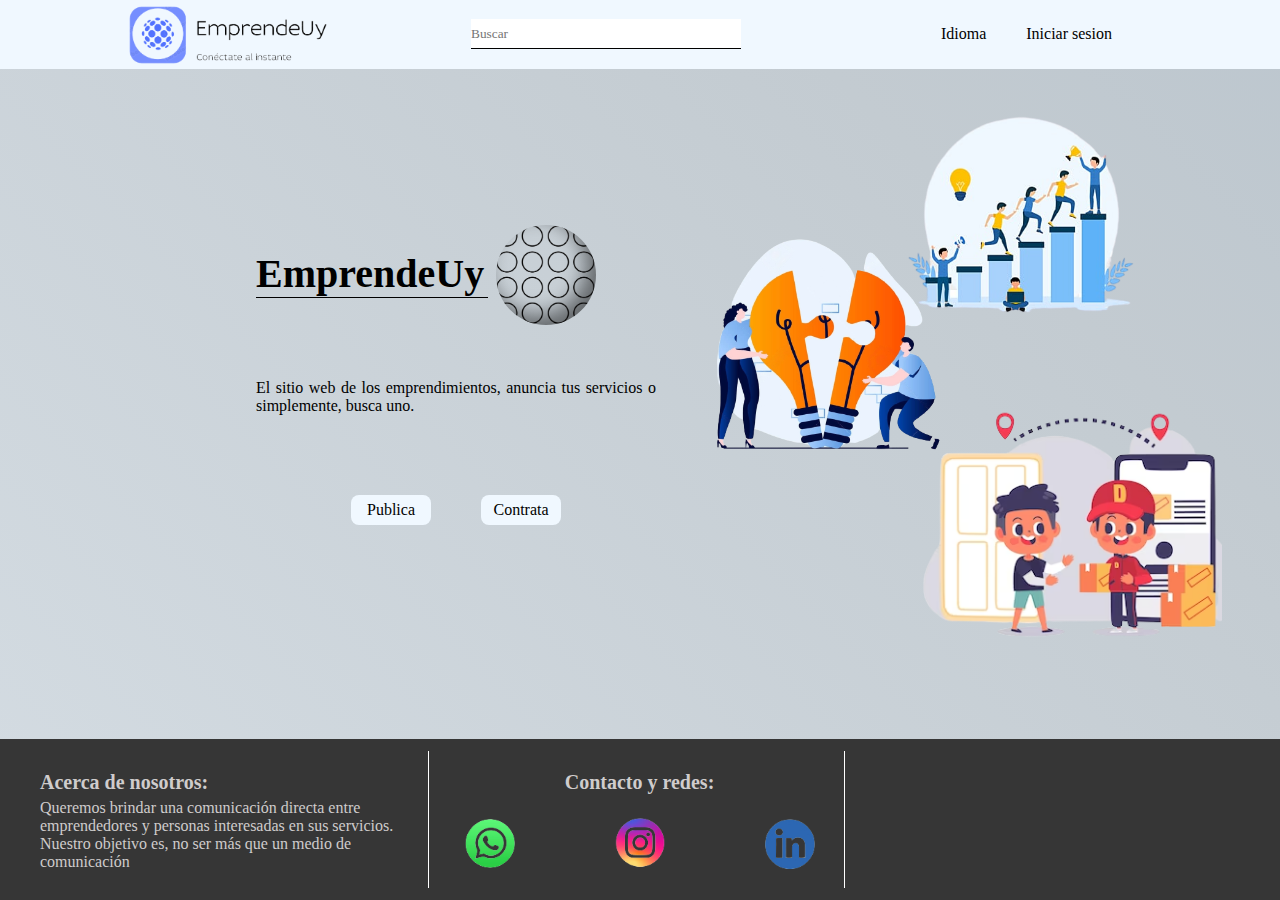
==== index.html @ 464e809a "arreglo de imagenes en index footer" ====
<!DOCTYPE html>
<html lang="es">

<head>
    <meta charset="UTF-8">
    <meta name="viewport" content="width=device-width, initial-scale=1.0">
    <meta name="author" content="Ivan Casavieja">
    <meta name="keywords" content="">
    <meta name="description" content="">
    <link rel="stylesheet" href="styles/stylesmain.css">
    <title>EmprendeUy</title>
</head>

<body>
    <!-------------------------------------------------->
    <header>
        <nav>
            <div class="contenedor___nav---ordenado img___icono">
                <a href="index.html"><img src="imgs/icono_page.png" alt="Logo de pagina"></a>
            </div>
            <div class="contenedor___nav---ordenado___img---icono---mobile">
                <a href="index.html"><img src="imgs/icono___mobile.png" alt="Logo de pagina"></a>
            </div>
            <div class="contenedor___nav---ordenado" id="contenedorBuscar">
                <input id="buscador" name="buscador" type="search" placeholder="Buscar">
            </div>
            <ul class="contenedor___nav---ordenado" id="listaBtn">
                <li>
                    <p id="idioma">Idioma</p>
                </li>
                <li><a href="../pages/inicio_sesion.html">Iniciar sesion</a></li>
            </ul>
            <div id="divIdioma">

            </div>
        </nav>
    </header>
    <!-------------------------------------------------->
    <main>
        <div class="contenedor___centrador---titulo___principal">
            <div class="contenedor___titulo---principal">
                <div class="contenedor___img---icono">
                </div>
                <h1>
                    EmprendeUy
                </h1>
                <p>
                    El sitio web de los emprendimientos, anuncia tus servicios o simplemente, busca uno.
                </p>
                <div class="contenedor___btn---titulo">
                    <a href="pages/publica.html">Publica</a>
                    <a href="pages/market.html">Contrata</a>
                </div>
            </div>

            <div class="imagen___fondo">
            </div>
            <div class="imagen___fondo---2">
            </div>
            <div class="imagen___fondo---3">
            </div>
        </div>


    </main>
    <!-------------------------------------------------->
    <footer>
        <div class="contenedor___informacion---pagina___footer" id="primerEstructuraFooter">
            <h2>Acerca de nosotros:</h2>
            <p>Queremos brindar una comunicación directa entre emprendedores y personas interesadas en sus servicios.
            </p>
            <p id="segundoParrafoFooter">Nuestro objetivo es, no ser más que un medio de comunicación</p>
        </div>
        <div class="contenedor___informacion---pagina___footer" id="segundaEstructuraFooter">
            <div class="contenedor___titulo">
                <h2>Contacto y redes:</h2>
            </div>
            <div class="contenedor___imagenes---redes">
                <a href="https://wa.me/123456789" target="_blank">
                    <img src="imgs/WSP-removebg-preview.png" alt="WhatsApp">
                </a>
                <a href="#"><img src="" alt="">
                    <img src="imgs/IG-removebg-preview.png" alt="Instagram">
                </a>
                <a href="#"><img src="" alt="">
                    <img src="imgs/IK-removebg-preview.png" alt="LinkedIn">
                </a>
            </div>
            <div class="contenedor___links---redes">
                <a href="#">Instagram</a>
                <a href="#">WhatsApp</a>
                <a href="#">LinkedIn</a>
            </div>
        </div>

        <div class="contenedor___informacion---pagina___footer" id="tercerEstructuraFooter">
        </div>

        <!-- vista footer mobile -->

        <div class="contendor___informacion---footer___mobile">
            <div class="contenedor___redes---mobile">
                <div class="contenedor___img---link">
                    <img src="imgs/IG-removebg-preview.png" alt="">
                    <a href="#">Instagram </a>
                </div>
                <div class="contenedor___img---link">
                    <img src="imgs/WSP-removebg-preview.png" alt="">
                    <a href="#">WhatsApp </a>
                </div>
                <div class="contenedor___img---link">
                    <img src="imgs/IK-removebg-preview.png" alt="">
                    <a href="#">LinkedIn </a>
                </div>
            </div>
            <div class="acerca___de---nosotros">
                <a href="#">Acerca de nosotros</a>
            </div>
        </div>
    </footer>
    <!-------------------------------------------------->
    <script src="../js/main.js"></script>
</body>

</html>
---- styles/stylesmain.css ----
* {
  padding: 0;
  margin: 0;
  box-sizing: border-box;
  font-family: Cambria, Cochin, Georgia, Times, 'Times New Roman', serif;
}

body {
  width: 100%;
  height: 100vh;
  color: #fff;
  background: linear-gradient(45deg, aliceblue, rgb(195, 203, 209), rgb(142, 167, 189));
  background-size: 400% 400%;
  position: relative;
  animation: cambiar 15s ease-in-out infinite;
  display: flex;
  flex-direction: column;
  justify-content: space-between;
}

@keyframes cambiar {
  0% {
    background-position: 0 50%;
  }

  50% {
    background-position: 100% 50%;
  }

  100% {
    background-position: 0 50%;
  }
}

header {
  width: 100%;
  height: 70px;
  background-color: aliceblue;
  display: flex;
  justify-content: center;
  align-items: center;
}

header nav {
  width: 80%;
  height: 100%;
  display: flex;
  justify-content: space-between;
  align-items: center;
}

.contenedor___nav---ordenado {
  display: flex;
  width: 33%;
  height: 100%;
  align-items: center;
}

.contenedor___nav---ordenado a {
  width: 40%;
}

.contenedor___nav---ordenado___img---icono---mobile {
  display: none;
  width: 33%;
  height: 100%;
  align-items: center;
  justify-content: center;
}

.contenedor___nav---ordenado img {
  margin-top: 5px;
  width: 40%;
  min-width: 202px;
}

.contenedor___nav---ordenado a img {
  margin-top: 5px;
  width: 40%;
  min-width: 202px;
}

.contenedor___nav---ordenado input {
  height: 30px;
  width: 80%;
  border: none;
  border-bottom: 1px solid black;
  outline: none;
}

#listaBtn {
  justify-content: end;
  padding-right: 40px;
  gap: 40px;
}

#listaBtn li {
  list-style: none;
}

#listaBtn li a,
p {
  text-decoration: none;
  color: black;
  position: relative;
  cursor: pointer;
}

#listaBtn li a::before {
  content: "";
  position: absolute;
  width: 0;
  background-color: black;
  height: 1px;
  bottom: 0;
  text-align: center;
  transition: .5s;
}

#listaBtn li a:hover::before {
  width: 100%;
}

#listaBtn li p::before {
  content: "";
  position: absolute;
  width: 0;
  background-color: black;
  height: 1px;
  bottom: 0;
  text-align: center;
  transition: .5s;
}

#listaBtn li p:hover::before {
  width: 100%;
}

#divIdioma {
  width: 120px;
  height: 150px;
  background-color: red;
  display: none;
  position: absolute;
  left: 80%;
  top: 5%;
}

/*<-------------------------------------------------->*/
main {
  height: calc(100vh - 70px);
}

/*<-------------------------------------------------->*/
/* inicio de sesion */

.contenedor___formulario {
  display: flex;
  justify-content: center;
  width: 100%;
  height: 100%;
  align-items: center;
}

.formulario___inicio---sesion {
  width: 400px;
  height: 500px;
  border: 1px solid black;
  border-radius: 8px;
  display: flex;
  flex-direction: column;
  gap: 30px;
  align-items: center;
  background-color: white;
}

.formulario___inicio---sesion h1 {
  color: black;
  font-family: 'Times New Roman', Times, serif;
  margin-top: 20px;
}

.formulario___inicio---sesion a {
  text-decoration: none;
  transition: .3s;
  color: black;
  margin-top: -20px;
}

.formulario___inicio---sesion a:hover {
  color: blue;
}

.form-group {
  position: relative;
  margin-bottom: 2em;
  width: 300px;
}

.form-group input {
  font-size: 16px;
  padding: 10px;
  border: none;
  border-bottom: 1px solid #ddd;
  width: 100%;
}

.form-group label {
  position: absolute;
  top: 10px;
  left: 0;
  font-size: 16px;
  color: #999;
  pointer-events: none;
  transition: 0.5s ease all;
}

input:focus {
  outline: none;
  border-bottom: 1px solid rgb(0, 132, 255);
}

input:focus+label,
input:valid+label {
  top: -20px;
  font-size: 12px;
  color: rgb(0, 132, 255);
}

#submitIR {
  padding: 8px 18px;
  border: none;
  background-color: rgb(7, 42, 75);
  color: white;
  text-align: center;
  text-decoration: none;
  display: inline-block;
  font-size: 16px;
  margin: 4px 2px;
  cursor: pointer;
  border-radius: 8px;
  transition-duration: 0.4s;
}

#submitIR:hover {
  background-color: rgb(128, 176, 224);
  transform: scale(1.05);
}

#submitIR:active {
  background-color: rgb(0, 132, 255);
}

#submitIR:focus {
  outline: none;
  box-shadow: 0 0 5px black;
}

.contenedor___botones---registro {
  display: flex;
  align-items: center;
  gap: 20px;
  display: flex;
  gap: 20px;
  margin-top: 30px;
}

.contenedor___botones---registro a {
  text-decoration: none;
  transition: .3s;
  color: black;
}

.contenedor___botones---registro a:hover {
  color: blue;
}

/*<-------------------------------------------------->*/
/* registro */

.formulario___registro {
  width: 400px;
  height: 500px;
  border: 1px solid black;
  border-radius: 8px;
  display: flex;
  flex-direction: column;
  align-items: center;
  background-color: white;
}

.formulario___registro h1 {
  color: black;
  font-family: 'Times New Roman', Times, serif;
  margin-top: 20px;
}

.form-group_r {
  position: relative;
  margin-bottom: 2em;
  width: 300px;
}

.form-group_r input {
  font-size: 16px;
  padding: 10px;
  border: none;
  border-bottom: 1px solid #ddd;
  width: 100%;
}

.form-group_r label {
  position: absolute;
  top: 10px;
  left: 0;
  font-size: 16px;
  color: #999;
  pointer-events: none;
  transition: 0.5s ease all;
}

.contenedor___registro---btns___alineado {
  display: flex;
  gap: 10px;
  width: 100%;
  justify-content: center;
  margin-top: 30px;
}

.contraseña {
  margin: 0;
}

.botones___alineacion {
  width: 145px;
}

.contenedor___registro---btns___alineado input {
  width: 100%;
}

.contenedor___select {
  margin-bottom: 20px;
}

select {
  padding: 10px;
  font-size: 16px;
  border: 1px solid #ccc;
  border-radius: 4px;
  width: 200px;
}

select option {
  padding: 10px;
}

select option:checked {
  background-color: #55aaff;
  color: white;
}

/*<-------------------------------------------------->*/
/* Eslogan */
.contenedor___titulo---principal {
  height: 300px;
  width: 400px;
  color: black;
  position: absolute;
  left: 20%;
  top: 25%;
  display: flex;
  flex-direction: column;
  justify-content: space-between;
}

.contenedor___titulo---principal h1 {
  font-family: 'Times New Roman', Times, serif;
  font-size: 40px;
}

.contenedor___img---icono {
  width: 100px;
  height: 100px;
  border-radius: 50%;
  background: url(../imgs/mapacirculo.png);
  background-size: cover;
  box-shadow: inset -10px -10px 20px rgba(0, 0, 0, 0.5);
  position: absolute;
  margin-left: 240px;

  -webkit-animation: esfera-girando 2s infinite linear;
}

@-webkit-keyframes esfera-girando {
  from {
    background-position: left center;
    ;
  }

  to {
    background-position: -51px center;
  }
}

.contenedor___titulo---principal h1 {
  margin-top: 25px;
  width: 58%;
  border-bottom: 1px solid black;
}

.contenedor___titulo---principal p {
  text-align: justify;
  cursor: text;
}

.contenedor___btn---titulo {
  display: flex;
  justify-content: center;
  gap: 50px;
}

.contenedor___btn---titulo a {
  display: flex;
  align-items: center;
  justify-content: center;
  text-decoration: none;
  color: black;
  background-color: aliceblue;
  height: 30px;
  width: 80px;
  border-radius: 8px;
  cursor: pointer;
  transition: .5s;
}

.contenedor___btn---titulo a:hover {
  background-color: rgb(109, 153, 192);
  color: white;
}

/*<-------------------------------------------------->*/
/* imagen de fondo */

.imagen___fondo {
  background: url(../imgs/pngtree-target-achievement-and-best-teamwork-background-flat-concept-png-image_3195757-removebg-preview.png);
  width: 250px;
  height: 250px;
  background-size: cover;
  position: absolute;
  left: 65%;
  top: 10%;
}

.imagen___fondo---2 {
  background: url(../imgs/trabajo_lampara-transformed-removebg-preview.png);
  width: 300px;
  height: 250px;
  background-size: cover;
  position: absolute;
  left: 50%;
  top: 25%;
}

.imagen___fondo---3 {
  background: url(../imgs/cowork-envio-removebg-preview.png);
  width: 300px;
  height: 250px;
  background-size: cover;
  position: absolute;
  left: 65%;
  top: 45%;
}

/*<-------------------------------------------------->*/
/* Filtro */

.contenedor___palabra---filtro {
  margin-left: 20px;
  margin-top: 25px;
  margin-bottom: 25px;
  display: flex;
  justify-content: flex-start;
  cursor: pointer;
}

.contenedor___palabra---filtro #palabraFiltro {
  height: 30px;
  border: none;
  position: relative;
  margin-right: 10px;
}

.contenedor___filtro {
  margin-left: 20px;
  width: 300px;
  border: 1px solid black;
  height: 400px;
  padding: 20px 0px;
  display: none;
}

.particion___filtro {
  width: 100%;
  height: 40px;
  text-align: center;
}

.envios___presupuestos {
  margin-bottom: 50px;
}

.envios___presupuestos label {
  display: block;
}

.contenedor___icono---animado {
  width: 20px;
  height: 20px;
  border-radius: 50%;
  color: black;
  transition: .5s;
}

#palabraFiltro:hover+.contenedor___icono---animado {
  background-color: white;
  transform: rotate(360deg);
}

/*<-------------------------------------------------->*/
/* cartas emprendedores */
.container {
  display: flex;
  flex-wrap: wrap;
  justify-content: center;
}

.container a {
  text-decoration: none;
  color: black;
  display: flex;
  justify-content: center;
  align-items: center;
}

.card {
  background-color: white;
  width: 200px;
  margin: 10px;
  overflow: hidden;
  border: 1px solid #ccc;
  border-radius: 5px;
  color: black;
  transition: .5s;
  display: flex;
  flex-direction: column;
  align-items: center;
}

.card:hover {
  box-shadow: 0 0 10px rgba(0, 0, 0, 0.3);
}

.card img {
  width: 100%;
  height: auto;
}

.card .content {
  padding: 0px 10px;
  width: 100%;
  display: flex;
  justify-content: flex-start;
  flex-direction: column;
  align-items: center;
}

.card .content ul {
  width: 100%;
  display: flex;
  justify-content: flex-start;
  flex-direction: column;
}

.card h3 {
  margin: 0;
  font-size: 20px;
  margin-bottom: 10px;
}

.card p {
  margin: 10px 0;
}

/*<-------------------------------------------------->*/
/* perfil emprendedor vista usuario */

.centrado___emprendedor---perfil {
  display: flex;
  align-items: center;
  justify-content: center;
}

.contenedor___principal---perfil___emprendedor---vista___usuario {
  width: 80%;
  height: 90%;
  display: grid;
  grid-template-columns: 1fr 1fr;
  grid-template-rows: 50% 50%;
  background-color: white;
  border-radius: 8px;
  color: black;
  box-shadow: 0 0 10px rgba(0, 0, 0, 0.3);
}

.contenedor___columna---uno {
  padding-left: 100px;
  display: grid;
  grid-template-areas: "imagenEmprendedor nombreEmprendedor nombreEmprendedor" "imagenEmprendedor serviciosEmprendedor serviciosEmprendedor";
}

.contenedor___img---emprendedor___vista---usuario {
  grid-area: imagenEmprendedor;
  max-width: 300px;
}

.contenedor___img---emprendedor___vista---usuario img {
  width: 100%;
  min-width: 200px;
}

.informacion___personal---emprendedor___vista---usuario {
  grid-area: nombreEmprendedor;
  height: 100px;
  width: 300px;
  padding-top: 30px;
  padding-left: 30px;
}

.lista___de---servicios {
  grid-area: serviciosEmprendedor;
  width: 300px;
}

.lista___de---servicios ul {
  list-style: none;
}

.contenedor___columna---dos {
  display: flex;
  align-items: center;
  justify-content: center;
}

.contenedor___columna---dos iframe {
  width: 80%;
  height: 80%;
  border-radius: 20px;
}

.contenedor___columna---tres {
  background-color: black;
}

.contenedor___columna---cuatro {
  background-color: red;
}

/*<-------------------------------------------------->*/
footer {
  height: 200px;
  background-color: rgb(54, 54, 54);
  width: 100%;
  display: flex;
  justify-content: space-between;
  align-items: center;
  padding: 0px 20px;
}

.contenedor___informacion---pagina___footer {
  height: 85%;
  width: 33%;
  padding: 20px 20px;
}

#primerEstructuraFooter {
  border-right: 1px solid white;
  width: 33%;
}

#primerEstructuraFooter h2 {
  margin-bottom: 5px;
  font-size: 20px;
  color: rgb(207, 204, 204);
}

#primerEstructuraFooter p {
  color: rgb(207, 204, 204);
  cursor: text;
}

#segundaEstructuraFooter {
  border-right: 1px solid white;
  display: flex;
  flex-direction: column;
  width: 33%;
}

.contenedor___titulo {
  display: flex;
  justify-content: center;
  align-items: center;
  width: 100%;
}

#segundaEstructuraFooter h2 {
  margin-bottom: 5px;
  font-size: 20px;
  color: rgb(207, 204, 204);
}

.contenedor___imagenes---redes {
  display: flex;
  height: 50px;
  gap: 100px;
  justify-content: center;
  margin-top: 20px;
}

.contenedor___links---redes {
  display: none;
}

.contenedor___links---redes a {
  text-decoration: none;
  color: rgb(207, 204, 204);
  display: flex;
  width: 100%;
  justify-content: center;
  transition: .5s;
}

.contenedor___links---redes a:hover {
  color: #55aaff;
}

#segundaEstructuraFooter a {
  text-decoration: none;
  display: flex;
  align-items: center;
  width: 50px;
}

#segundaEstructuraFooter a img {
  width: 50px;
}

.contendor___informacion---footer___mobile {
  display: none;
}

/* media querys */

@media (max-width: 1670px) {
  .imagen___fondo {
    left: 70%;
    top: 10%;
  }

  .imagen___fondo---2 {
    left: 50%;
    top: 25%;
  }

  .imagen___fondo---3 {
    left: 72%;
    top: 45%;
  }
}

@media (max-width: 1260px) {

  .contenedor___centrador---titulo___principal {
    display: flex;
    align-items: center;
    justify-content: center;
    width: 100%;
    height: 100%;
  }

  .contenedor___titulo---principal {
    position: static;
  }

  .imagen___fondo {
    display: none;
  }

  .imagen___fondo---2 {
    display: none;
  }

  .imagen___fondo---3 {
    display: none;
  }

  .contenedor___imagenes---redes {
    gap: 30px;
  }

}

@media (max-width: 900px) {

  header nav {
    width: 100%;
    padding: 0px 10px;
  }

  #footerMarket {
    position: absolute;
    bottom: -400px;
  }

  #segundoParrafoFooter {
    display: none;
  }

  #segundaEstructuraFooter a {
    width: 40px;
  }

  #segundaEstructuraFooter a img {
    width: 40px;
  }

  footer #primerEstructuraFooter h2 {
    font-size: 17px;
  }

  footer #primerEstructuraFooter p {
    font-size: 15px;
  }

  footer #segundaEstructuraFooter h2 {
    font-size: 17px;
  }

  #footerMarket {
    bottom: -20vh;
  }
}

@media (max-width: 880px) {
  #footerMarket {
    bottom: -60vh;
  }
}

@media (max-width: 708px) {
  #contenedorBuscar {
    display: none;
  }

  .contenedor___nav---ordenado {
    width: 50%;
  }

}

@media (max-width: 660px) {
  .contenedor___informacion---pagina___footer {
    padding: 20px 1px;
  }

  .contenedor___imagenes---redes {
    display: none;
  }

  .contenedor___links---redes {
    display: flex;
    flex-direction: column;
    align-items: center;
    gap: 10px;
    height: 90%;
    margin-top: 5px;
  }

  footer {
    height: 260px;
  }

  #footerMarket {
    bottom: -100vh;
  }

}

@media (max-width: 460px) {
  body {
    background: aliceblue;
  }

  #listaBtn {
    padding: 0;
  }

  .img___icono {
    display: none;
  }

  .contenedor___nav---ordenado___img---icono---mobile {
    display: flex;
    width: 30%;
  }

  .contenedor___nav---ordenado {
    width: 70%;
  }

  .contenedor___titulo---principal {
    border-radius: 8px;
    height: 400px;
    width: 300px;
    justify-content: space-around;
    padding: 0px 10px;
    background-color: rgb(252, 254, 255);
  }

  .contenedor___titulo---principal h1 {
    width: 100%;
  }

  .contenedor___img---icono {
    display: none;
  }

  .card {
    width: 220px;
  }

  footer {
    height: 300px;
    flex-direction: column;
    justify-content: center;
  }

  #primerEstructuraFooter {
    display: none;
  }

  #segundaEstructuraFooter {
    display: none;
  }

  #tercerEstructuraFooter {
    display: none;
  }

  .contendor___informacion---footer___mobile {
    width: 100%;
    height: 50%;
    display: flex;
    justify-content: center;
    align-items: center;
    flex-direction: column;
  }

  .contenedor___redes---mobile {
    width: 100%;
    display: flex;
    align-items: center;
    flex-direction: column;
    gap: 10px;
    padding: 10px 0px;
  }

  .contenedor___img---link {
    height: 33%;
    width: 35%;
    display: flex;
    justify-content: space-between;
    align-items: center;
  }

  .contenedor___img---link a {
    text-decoration: none;
    color: white;
    transition: .5s;
  }

  .contenedor___img---link a:hover {
    color: rgb(0, 132, 255);
  }

  .contenedor___img---link img {
    width: 40px;
  }

  .acerca___de---nosotros {
    width: 100%;
    text-align: center;
    padding-left: 20px;
    margin-top: 20px;
  }

  .acerca___de---nosotros a {
    text-decoration: none;
    color: white;
    transition: .5s;
  }

  .acerca___de---nosotros a:hover {
    color: rgb(0, 132, 255);
  }

  #footerMarket {
    bottom: -230vh;
  }

  footer h2 {
    text-align: center;
  }
}

@media(max-width: 375px) {
  #footerMarket{
    bottom: -320vh !important;
  }
}
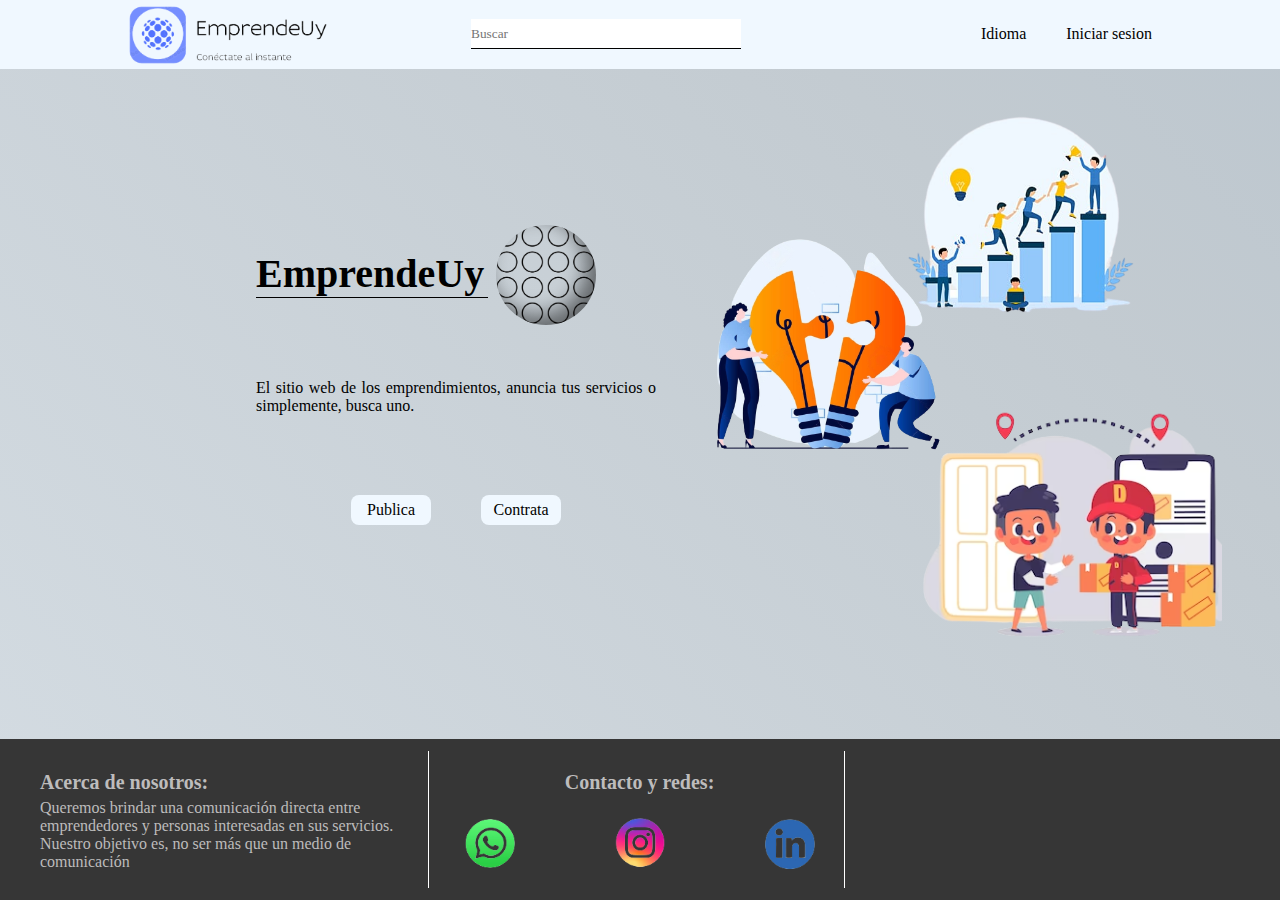
==== commit 5b558e75: "5 paginas responsive, sass, variables y mixins" ====
--- a/index.html
+++ b/index.html
@@ -7,7 +7,7 @@
     <meta name="author" content="Ivan Casavieja">
     <meta name="keywords" content="">
     <meta name="description" content="">
-    <link rel="stylesheet" href="styles/stylesmain.css">
+    <link rel="stylesheet" href="css/estilos.css">
     <title>EmprendeUy</title>
 </head>
 
--- a/css/estilos.css
+++ b/css/estilos.css
@@ -0,0 +1,1009 @@
+@charset "UTF-8";
+@keyframes cambiar {
+  0% {
+    background-position: 0 50%;
+  }
+  50% {
+    background-position: 100% 50%;
+  }
+  100% {
+    background-position: 0 50%;
+  }
+}
+@-webkit-keyframes esfera-girando {
+  from {
+    background-position: left center;
+  }
+  to {
+    background-position: -51px center;
+  }
+}
+* {
+  padding: 0;
+  margin: 0;
+  box-sizing: border-box;
+  font-family: Cambria, Cochin, Georgia, Times, "Times New Roman", serif;
+}
+
+body {
+  width: 100%;
+  height: 100vh;
+  background: linear-gradient(45deg, aliceblue, rgb(195, 203, 209), rgb(142, 167, 189));
+  background-size: 400% 400%;
+  position: relative;
+  animation: cambiar 15s ease-in-out infinite;
+  display: flex;
+  flex-direction: column;
+  justify-content: space-between;
+}
+
+/* navegador */
+header {
+  width: 100%;
+  height: 70px;
+  background-color: aliceblue;
+  display: flex;
+  justify-content: center;
+  align-items: center;
+}
+header nav {
+  width: 80%;
+  height: 100%;
+  display: flex;
+  justify-content: space-between;
+  align-items: center;
+}
+
+.contenedor___nav---ordenado {
+  display: flex;
+  width: 33%;
+  height: 100%;
+  align-items: center;
+}
+.contenedor___nav---ordenado a {
+  width: 40%;
+}
+.contenedor___nav---ordenado a img {
+  margin-top: 5px;
+  width: 40%;
+  min-width: 202px;
+}
+.contenedor___nav---ordenado img {
+  margin-top: 5px;
+  width: 40%;
+  min-width: 202px;
+}
+.contenedor___nav---ordenado input {
+  height: 30px;
+  width: 80%;
+  border: none;
+  border-bottom: 1px solid black;
+  outline: none;
+}
+
+.contenedor___nav---ordenado___img---icono---mobile {
+  display: none;
+  width: 33%;
+  height: 100%;
+  align-items: center;
+  justify-content: center;
+}
+
+#listaBtn {
+  justify-content: end;
+  gap: 40px;
+  margin-bottom: 0;
+}
+#listaBtn li {
+  list-style: none;
+}
+#listaBtn li a {
+  text-decoration: none;
+  color: black;
+  position: relative;
+  cursor: pointer;
+  margin-bottom: 0px;
+}
+#listaBtn li a::before {
+  content: "";
+  position: absolute;
+  width: 0;
+  background-color: black;
+  height: 1px;
+  bottom: 0;
+  text-align: center;
+  transition: 0.5s;
+}
+#listaBtn li a:hover::before {
+  width: 100%;
+}
+#listaBtn li #idioma::before {
+  content: "";
+  position: absolute;
+  width: 0;
+  background-color: black;
+  height: 1px;
+  bottom: 0;
+  text-align: center;
+  transition: 0.5s;
+}
+#listaBtn li #idioma:hover::before {
+  width: 100%;
+}
+
+#idioma {
+  text-decoration: none;
+  color: black;
+  position: relative;
+  cursor: pointer;
+  margin-bottom: 0px;
+}
+
+#divIdioma {
+  width: 120px;
+  height: 150px;
+  background-color: #bdbcbc;
+  display: none;
+  position: absolute;
+  left: 80%;
+  top: 5%;
+}
+
+main {
+  height: calc(100vh - 70px);
+}
+
+/* formulario inicio de sesion */
+.contenedor___formulario {
+  display: flex;
+  justify-content: center;
+  width: 100%;
+  height: 100%;
+  align-items: center;
+}
+
+.formulario___inicio---sesion {
+  width: 400px;
+  height: 500px;
+  border: 1px solid black;
+  border-radius: 8px;
+  display: flex;
+  flex-direction: column;
+  gap: 30px;
+  align-items: center;
+  background-color: white;
+}
+.formulario___inicio---sesion h1 {
+  color: black;
+  font-family: "Times New Roman", Times, serif;
+  margin-top: 20px;
+}
+.formulario___inicio---sesion a {
+  text-decoration: none;
+  transition: 0.3s;
+  color: black;
+  margin-top: -20px;
+}
+.formulario___inicio---sesion a:hover {
+  color: rgb(0, 132, 255);
+}
+
+.form-group {
+  position: relative;
+  margin-bottom: 2em;
+  width: 300px;
+}
+.form-group input {
+  font-size: 16px;
+  padding: 10px;
+  border: none;
+  border-bottom: 1px solid #ddd;
+  width: 100%;
+}
+.form-group label {
+  position: absolute;
+  top: 10px;
+  left: 0;
+  font-size: 16px;
+  color: #bdbcbc;
+  pointer-events: none;
+  transition: 0.5s ease all;
+}
+
+input:focus {
+  outline: none;
+  border-bottom: 1px solid rgb(0, 132, 255);
+}
+input:focus + label {
+  top: -20px;
+  font-size: 12px;
+  color: rgb(0, 132, 255);
+}
+input:valid + label {
+  top: -20px;
+  font-size: 12px;
+  color: rgb(0, 132, 255);
+}
+
+#submitIR {
+  padding: 8px 18px;
+  border: none;
+  background-color: rgb(7, 42, 75);
+  color: white;
+  text-align: center;
+  text-decoration: none;
+  display: inline-block;
+  font-size: 16px;
+  margin: 4px 2px;
+  cursor: pointer;
+  border-radius: 8px;
+  transition-duration: 0.4s;
+}
+#submitIR:hover {
+  background-color: rgb(0, 132, 255);
+  transform: scale(1.05);
+}
+#submitIR:active {
+  background-color: rgb(0, 132, 255);
+}
+#submitIR:focus {
+  outline: none;
+  box-shadow: 0 0 5px black;
+}
+
+.contenedor___botones---registro {
+  display: flex;
+  align-items: center;
+  gap: 20px;
+  display: flex;
+  gap: 20px;
+  margin-top: 30px;
+}
+.contenedor___botones---registro a {
+  text-decoration: none;
+  transition: 0.3s;
+  color: black;
+}
+.contenedor___botones---registro a:hover {
+  color: rgb(0, 132, 255);
+}
+
+/* formulario de registro */
+.formulario___registro {
+  width: 400px;
+  height: 500px;
+  border: 1px solid black;
+  border-radius: 8px;
+  display: flex;
+  flex-direction: column;
+  align-items: center;
+  background-color: white;
+}
+.formulario___registro h1 {
+  color: black;
+  font-family: "Times New Roman", Times, serif;
+  margin-top: 20px;
+}
+
+.form-group_r {
+  position: relative;
+  margin-bottom: 2em;
+  width: 300px;
+}
+.form-group_r input {
+  font-size: 16px;
+  padding: 10px;
+  border: none;
+  border-bottom: 1px solid #ddd;
+  width: 100%;
+}
+.form-group_r label {
+  position: absolute;
+  top: 10px;
+  left: 0;
+  font-size: 16px;
+  color: #bdbcbc;
+  pointer-events: none;
+  transition: 0.5s ease all;
+}
+
+.contenedor___registro---btns___alineado {
+  display: flex;
+  gap: 10px;
+  width: 100%;
+  justify-content: center;
+  margin-top: 30px;
+}
+.contenedor___registro---btns___alineado input {
+  width: 100%;
+}
+
+.contraseña {
+  margin: 0;
+}
+
+.botones___alineacion {
+  width: 145px;
+}
+
+.contenedor___select {
+  margin-bottom: 20px;
+}
+
+select {
+  padding: 10px;
+  font-size: 16px;
+  border: 1px solid #ccc;
+  border-radius: 4px;
+  width: 200px;
+}
+select option {
+  padding: 10px;
+}
+select option:checked {
+  background-color: rgb(0, 132, 255);
+  color: white;
+}
+
+/* titulo principal */
+.contenedor___titulo---principal {
+  height: 300px;
+  width: 400px;
+  color: black;
+  position: absolute;
+  left: 20%;
+  top: 25%;
+  display: flex;
+  flex-direction: column;
+  justify-content: space-between;
+}
+.contenedor___titulo---principal h1 {
+  font-family: "Times New Roman", Times, serif;
+  font-size: 40px;
+  margin-top: 25px;
+  width: 58%;
+  border-bottom: 1px solid black;
+}
+.contenedor___titulo---principal p {
+  text-align: justify;
+  cursor: text;
+}
+
+.contenedor___img---icono {
+  width: 100px;
+  height: 100px;
+  border-radius: 50%;
+  background: url(../imgs/mapacirculo.png);
+  background-size: cover;
+  box-shadow: inset -10px -10px 20px rgba(0, 0, 0, 0.5);
+  position: absolute;
+  margin-left: 240px;
+  -webkit-animation: esfera-girando 2s infinite linear;
+}
+
+.contenedor___btn---titulo {
+  display: flex;
+  justify-content: center;
+  gap: 50px;
+}
+.contenedor___btn---titulo a {
+  display: flex;
+  align-items: center;
+  justify-content: center;
+  text-decoration: none;
+  color: black;
+  background-color: aliceblue;
+  height: 30px;
+  width: 80px;
+  border-radius: 8px;
+  cursor: pointer;
+  transition: 0.5s;
+}
+.contenedor___btn---titulo a:hover {
+  background-color: rgb(0, 132, 255);
+  color: white;
+}
+
+.imagen___fondo {
+  background: url(../imgs/pngtree-target-achievement-and-best-teamwork-background-flat-concept-png-image_3195757-removebg-preview.png);
+  width: 250px;
+  height: 250px;
+  background-size: cover;
+  position: absolute;
+  left: 65%;
+  top: 10%;
+}
+
+.imagen___fondo---2 {
+  background: url(../imgs/trabajo_lampara-transformed-removebg-preview.png);
+  width: 300px;
+  height: 250px;
+  background-size: cover;
+  position: absolute;
+  left: 50%;
+  top: 25%;
+}
+
+.imagen___fondo---3 {
+  background: url(../imgs/cowork-envio-removebg-preview.png);
+  width: 300px;
+  height: 250px;
+  background-size: cover;
+  position: absolute;
+  left: 65%;
+  top: 45%;
+}
+
+/* filtro market */
+.contenedor___palabra---filtro {
+  margin-left: 20px;
+  margin-top: 25px;
+  margin-bottom: 25px;
+  display: flex;
+  justify-content: flex-start;
+  cursor: pointer;
+}
+.contenedor___palabra---filtro #palabraFiltro {
+  height: 30px;
+  border: none;
+  position: relative;
+  margin-right: 10px;
+}
+
+.contenedor___filtro {
+  margin-left: 20px;
+  width: 300px;
+  border: 1px solid black;
+  height: 400px;
+  padding: 20px 0px;
+  display: none;
+}
+
+.particion___filtro {
+  width: 100%;
+  height: 40px;
+  text-align: center;
+}
+
+.envios___presupuestos {
+  margin-bottom: 50px;
+}
+.envios___presupuestos label {
+  display: block;
+}
+
+.contenedor___icono---animado {
+  width: 20px;
+  height: 20px;
+  border-radius: 50%;
+  color: black;
+  transition: 0.5s;
+  text-align: center;
+}
+
+#palabraFiltro:hover + .contenedor___icono---animado {
+  background-color: white;
+  transform: rotate(360deg);
+}
+
+.container {
+  display: flex;
+  flex-wrap: wrap;
+  justify-content: center;
+}
+.container a {
+  text-decoration: none;
+  color: black;
+  display: flex;
+  justify-content: center;
+  align-items: center;
+}
+
+.card {
+  background-color: white;
+  width: 200px;
+  margin: 10px;
+  overflow: hidden;
+  border: 1px solid #ccc;
+  border-radius: 5px;
+  color: black;
+  transition: 0.5s;
+  display: flex;
+  flex-direction: column;
+  align-items: center;
+}
+.card:hover {
+  box-shadow: 0 0 10px rgba(0, 0, 0, 0.3);
+}
+.card img {
+  width: 100%;
+  height: auto;
+}
+.card .content {
+  padding: 0px 10px;
+  width: 100%;
+  display: flex;
+  justify-content: flex-start;
+  flex-direction: column;
+  align-items: center;
+}
+.card .content ul {
+  width: 100%;
+  display: flex;
+  justify-content: flex-start;
+  flex-direction: column;
+}
+.card h3 {
+  margin: 0;
+  font-size: 20px;
+  margin-bottom: 10px;
+}
+.card p {
+  margin: 10px 0;
+}
+
+/* perfil emprendedor */
+.centrado___emprendedor---perfil {
+  display: flex;
+  align-items: center;
+  justify-content: center;
+}
+
+.contenedor___principal---perfil___emprendedor---vista___usuario {
+  width: 80%;
+  height: 90%;
+  display: grid;
+  grid-template-columns: 1fr 1fr;
+  grid-template-rows: 50% 50%;
+  background-color: white;
+  border-radius: 8px;
+  color: black;
+  box-shadow: 0 0 10px rgba(0, 0, 0, 0.3);
+}
+
+.contenedor___columna---uno {
+  display: grid;
+  grid-template-areas: "imagenEmprendedor nombreEmprendedor nombreEmprendedor" "imagenEmprendedor serviciosEmprendedor serviciosEmprendedor";
+}
+
+.contenedor___img---emprendedor___vista---usuario {
+  grid-area: imagenEmprendedor;
+  max-width: 300px;
+}
+.contenedor___img---emprendedor___vista---usuario img {
+  width: 100%;
+  min-width: 200px;
+  height: 200px;
+}
+
+.informacion___personal---emprendedor___vista---usuario {
+  grid-area: nombreEmprendedor;
+  height: 100px;
+  padding-top: 30px;
+  padding-left: 30px;
+}
+
+.lista___de---servicios {
+  grid-area: serviciosEmprendedor;
+}
+.lista___de---servicios ul {
+  list-style: none;
+}
+
+.contenedor___columna---dos {
+  display: flex;
+  align-items: center;
+  justify-content: center;
+}
+.contenedor___columna---dos iframe {
+  width: 80%;
+  height: 80%;
+  border-radius: 20px;
+}
+
+.contenedor___columna---tres {
+  display: flex;
+  align-items: center;
+  justify-content: center;
+  min-width: 300px;
+}
+
+.carrusel___imagenes---trabajos___emprendedor {
+  width: 50%;
+  min-width: 300px;
+}
+
+.contenedor___perfil---emprendedor___mobile {
+  display: none;
+  flex-direction: column;
+  align-items: center;
+  justify-content: space-between;
+  gap: 40px;
+}
+
+.contenedor___imagen---nombre___emprendedor---mobile {
+  display: flex;
+  width: 90%;
+  max-width: 800px;
+  gap: 20px;
+  justify-content: center;
+  align-items: center;
+}
+
+.imagen___emprendedor---perfil___mobile img {
+  object-fit: cover;
+  width: 200px;
+}
+
+.contenedor___lista---servicios___mobile {
+  width: 100%;
+  display: flex;
+  flex-direction: column;
+  padding: 0px 20px;
+}
+.contenedor___lista---servicios___mobile ul {
+  width: 50%;
+  display: flex;
+  flex-direction: column;
+}
+
+.mapa___zona---trabajo___mobile {
+  width: 100%;
+  height: 300px;
+  display: flex;
+  justify-content: center;
+}
+.mapa___zona---trabajo___mobile iframe {
+  width: 80%;
+  max-width: 800px;
+  height: 300px;
+}
+
+.carrusel___imagenes---trabajos___emprendedor---mobile {
+  width: 80%;
+  max-width: 800px;
+}
+
+/* footer */
+footer {
+  height: 200px;
+  background-color: rgb(54, 54, 54);
+  width: 100%;
+  display: flex;
+  justify-content: space-between;
+  align-items: center;
+  padding: 0px 20px;
+}
+
+.contenedor___informacion---pagina___footer {
+  height: 85%;
+  width: 33%;
+  padding: 20px 20px;
+}
+
+#primerEstructuraFooter {
+  border-right: 1px solid white;
+  width: 33%;
+}
+#primerEstructuraFooter h2 {
+  margin-bottom: 5px;
+  font-size: 20px;
+  color: #bdbcbc;
+}
+#primerEstructuraFooter p {
+  color: #bdbcbc;
+  cursor: text;
+}
+
+#segundaEstructuraFooter {
+  border-right: 1px solid white;
+  display: flex;
+  flex-direction: column;
+  width: 33%;
+}
+#segundaEstructuraFooter h2 {
+  margin-bottom: 5px;
+  font-size: 20px;
+  color: #bdbcbc;
+}
+#segundaEstructuraFooter a {
+  text-decoration: none;
+  display: flex;
+  align-items: center;
+  width: 50px;
+}
+#segundaEstructuraFooter a img {
+  width: 50px;
+}
+
+.contenedor___titulo {
+  display: flex;
+  justify-content: center;
+  align-items: center;
+  width: 100%;
+}
+
+.contenedor___imagenes---redes {
+  display: flex;
+  height: 50px;
+  gap: 100px;
+  justify-content: center;
+  margin-top: 20px;
+}
+
+.contenedor___links---redes {
+  display: none;
+}
+.contenedor___links---redes a {
+  text-decoration: none;
+  color: #bdbcbc;
+  display: flex;
+  width: 100%;
+  justify-content: center;
+  transition: 0.5s;
+}
+.contenedor___links---redes a:hover {
+  color: rgb(0, 132, 255);
+}
+
+.contendor___informacion---footer___mobile {
+  display: none;
+}
+
+/* media querys */
+@media (max-width: 1670px) {
+  .imagen___fondo {
+    left: 70%;
+    top: 10%;
+  }
+  .imagen___fondo---2 {
+    left: 50%;
+    top: 25%;
+  }
+  .imagen___fondo---3 {
+    left: 72%;
+    top: 45%;
+  }
+}
+@media (max-width: 1260px) {
+  .contenedor___centrador---titulo___principal {
+    display: flex;
+    align-items: center;
+    justify-content: center;
+    width: 100%;
+    height: 100%;
+  }
+  .contenedor___titulo---principal {
+    position: static;
+  }
+  .imagen___fondo {
+    display: none;
+  }
+  .imagen___fondo---2 {
+    display: none;
+  }
+  .imagen___fondo---3 {
+    display: none;
+  }
+  .contenedor___imagenes---redes {
+    gap: 30px;
+  }
+}
+@media (max-width: 900px) {
+  header nav {
+    width: 100%;
+    padding: 0px 10px;
+  }
+  .contenedor___principal---perfil___emprendedor---vista___usuario {
+    margin: 45px 0px 0px 0px;
+    width: 95%;
+  }
+  .informacion___personal---emprendedor___vista---usuario {
+    display: flex;
+    flex-direction: column;
+    align-items: center;
+  }
+  .lista___de---servicios li {
+    display: flex;
+    flex-direction: column;
+    align-items: center;
+  }
+  #footerCambiante {
+    position: absolute;
+    bottom: -400px;
+    bottom: -20vh;
+  }
+  #segundoParrafoFooter {
+    display: none;
+  }
+  #segundaEstructuraFooter a {
+    width: 40px;
+  }
+  #segundaEstructuraFooter a img {
+    width: 40px;
+  }
+  footer #primerEstructuraFooter h2 {
+    font-size: 17px;
+  }
+  footer #primerEstructuraFooter p {
+    font-size: 15px;
+  }
+  footer #segundaEstructuraFooter h2 {
+    font-size: 17px;
+  }
+}
+@media (max-width: 880px) {
+  #footerCambiante {
+    bottom: -60vh;
+  }
+}
+@media (max-width: 708px) {
+  #contenedorBuscar {
+    display: none;
+  }
+  .contenedor___nav---ordenado {
+    width: 50%;
+  }
+}
+@media (max-width: 660px) {
+  .contenedor___principal---perfil___emprendedor---vista___usuario {
+    display: none;
+  }
+  .contenedor___perfil---emprendedor___mobile {
+    display: flex;
+    position: absolute;
+    bottom: -20vh;
+    background-color: white;
+    border-radius: 8px;
+  }
+  .contenedor___informacion---pagina___footer {
+    padding: 20px 1px;
+  }
+  .contenedor___imagenes---redes {
+    display: none;
+  }
+  .contenedor___links---redes {
+    display: flex;
+    flex-direction: column;
+    align-items: center;
+    gap: 10px;
+    height: 90%;
+    margin-top: 5px;
+  }
+  footer {
+    height: 260px;
+  }
+  #footerCambiante {
+    bottom: -100vh;
+  }
+  #footerCambianteDos {
+    position: absolute;
+    bottom: -70vh;
+  }
+}
+@media (max-width: 460px) {
+  #listaBtn {
+    padding: 0;
+  }
+  .img___icono {
+    display: none;
+  }
+  .contenedor___nav---ordenado___img---icono---mobile {
+    display: flex;
+    width: 30%;
+  }
+  .contenedor___nav---ordenado {
+    width: 70%;
+  }
+  .contenedor___titulo---principal {
+    border-radius: 8px;
+    height: 400px;
+    width: auto;
+    justify-content: space-around;
+    padding: 0px 10px;
+  }
+  .contenedor___titulo---principal h1 {
+    width: 80%;
+    font-size: 28px;
+  }
+  .contenedor___img---icono {
+    display: none;
+  }
+  .card {
+    width: 220px;
+  }
+  .formulario___inicio---sesion, .formulario___registro {
+    width: auto;
+    padding: 10px;
+  }
+  footer {
+    height: 300px;
+    flex-direction: column;
+    justify-content: center;
+  }
+  footer h2 {
+    text-align: center;
+  }
+  #primerEstructuraFooter {
+    display: none;
+  }
+  #segundaEstructuraFooter {
+    display: none;
+  }
+  #tercerEstructuraFooter {
+    display: none;
+  }
+  .contendor___informacion---footer___mobile {
+    width: 100%;
+    height: 50%;
+    display: flex;
+    justify-content: center;
+    align-items: center;
+    flex-direction: column;
+  }
+  .contenedor___redes---mobile {
+    width: 100%;
+    display: flex;
+    align-items: center;
+    flex-direction: column;
+    gap: 10px;
+    padding: 10px 0px;
+  }
+  .contenedor___img---link {
+    height: 33%;
+    display: flex;
+    justify-content: space-between;
+    align-items: center;
+  }
+  .contenedor___img---link a {
+    text-decoration: none;
+    color: white;
+    transition: 0.5s;
+  }
+  .contenedor___img---link a:hover {
+    color: rgb(0, 132, 255);
+  }
+  .contenedor___img---link img {
+    width: 40px;
+  }
+  .acerca___de---nosotros {
+    width: 100%;
+    text-align: center;
+    padding-left: 20px;
+    margin-top: 20px;
+  }
+  .acerca___de---nosotros a {
+    text-decoration: none;
+    color: white;
+    transition: 0.5s;
+  }
+  .acerca___de---nosotros a:hover {
+    color: rgb(0, 132, 255);
+  }
+  #footerCambiante {
+    bottom: -230vh;
+  }
+}
+@media (max-width: 375px) {
+  .formulario___registro h1 {
+    margin: 0;
+  }
+  .form-group, .form-group_r {
+    width: auto;
+  }
+  .contenedor___botones---registro {
+    flex-direction: column;
+    gap: 40px;
+  }
+  .contenedor___registro---btns___alineado {
+    flex-direction: column;
+    gap: 0px;
+    width: auto;
+    height: 120px;
+  }
+  .contenedor___imagen---nombre___emprendedor---mobile {
+    flex-direction: column;
+  }
+}
+
+/*# sourceMappingURL=estilos.css.map */
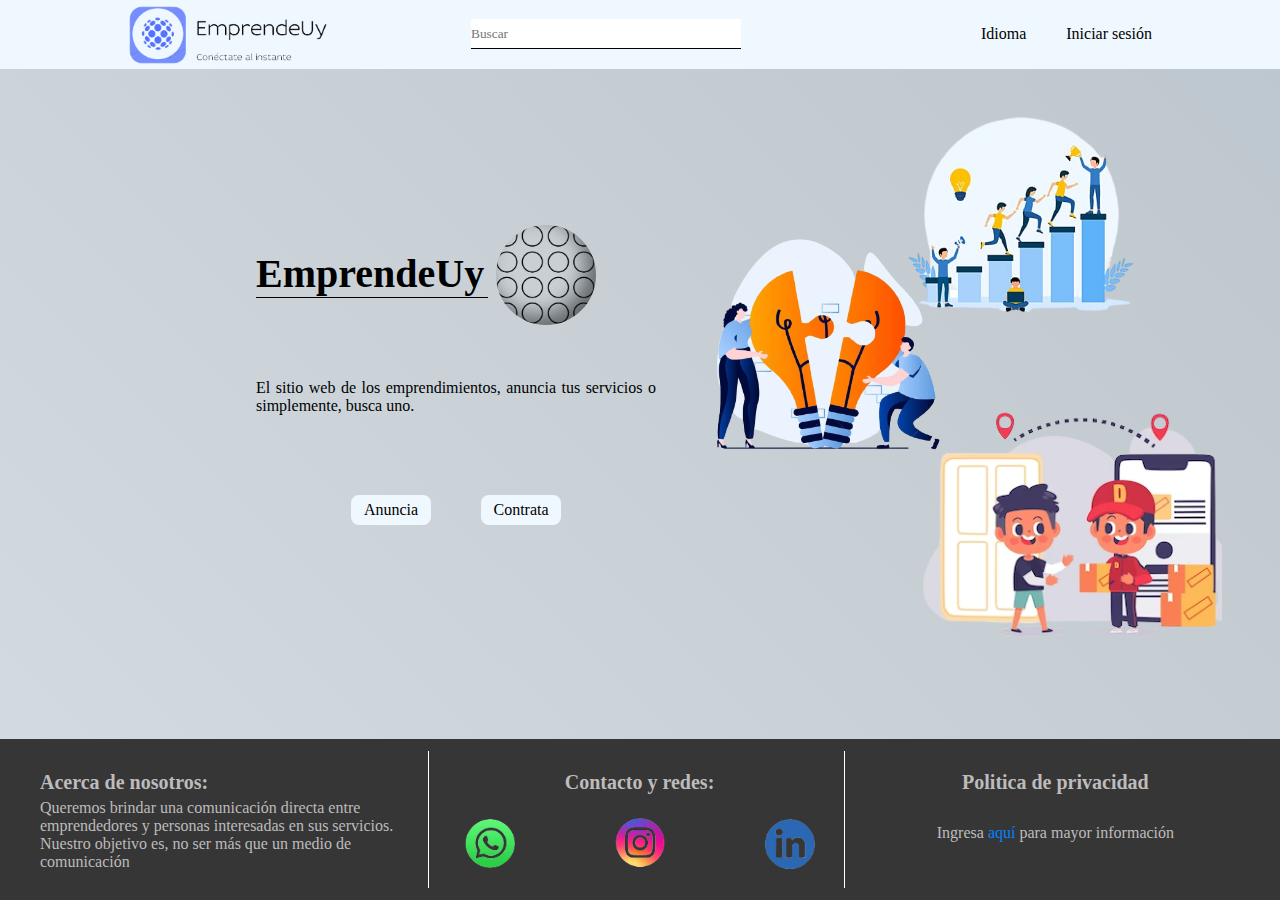
==== commit a5053fc4: "correcciones en perfil emprendedor, vista mobile, nuevo carrusel y agregado de footer" ====
--- a/index.html
+++ b/index.html
@@ -5,8 +5,21 @@
     <meta charset="UTF-8">
     <meta name="viewport" content="width=device-width, initial-scale=1.0">
     <meta name="author" content="Ivan Casavieja">
-    <meta name="keywords" content="">
-    <meta name="description" content="">
+    <meta name="keywords" content="emprendedores, venta, vender, comprar, Abogado, Médico, Ingeniero, Profesor, Actor, Cantante, 
+        Arquitecto, Policía, Bombero, Chef, Electricista, Plomero, Carpintero, Jardinero, Peluquero, Estilista, 
+        Diseñador, Programador, Periodista, Escritor, Fotógrafo, Traductor, Repartidor, Conductor de camión, 
+        Agricultor, Mecánico, Enfermero, Psicólogo, Fisioterapeuta, Radiólogo, Veterinario, Paramédico, Arqueólogo, 
+        Astrónomo, Biólogo, Geólogo, Químico, Economista, Contador, Banquero, Vendedor, Asistente administrativo, 
+        Secretario, Recepcionista, Modista, Maquillador, Decorador, Florista, Joyero, Contable, Asesor financiero, 
+        Agente inmobiliario, Abogado de divorcio, Notario público, Investigador privado, Consultor, Organizador de eventos, 
+        Constructor, Fontanero, Ingeniero eléctrico, Mecánico de automóviles, Técnico de reparación de computadoras, 
+        Técnico de HVAC (calefacción, ventilación y aire acondicionado), Técnico de laboratorio, Técnico de radiología, 
+        Dietista, Terapeuta ocupacional, Cirujano, Cardiólogo, Dentista, Cirujano oral, Optometrista, Psiquiatra, 
+        Neurocirujano, Patólogo, Investigador criminal, Detective, Guardia de seguridad, Vigilante, Productor de cine, 
+        Director de cine, Guionista, Montador de cine, Diseñador gráfico, Ilustrador, Animador, Artista conceptual, DJ, 
+        Músico de banda, Compositor, Director de orquesta, Coreógrafo, Bailarín, Diseñador de moda, Asesor de imagen personal, 
+        Organizador profesional, Coach de vida, Terapeuta matrimonial y familiar, Masajista, Instructor de yoga. ">
+    <meta name="description" content="El sitio web de los emprendedores. El boca a boca del futuro">
     <link rel="stylesheet" href="css/estilos.css">
     <title>EmprendeUy</title>
 </head>
@@ -28,7 +41,7 @@
                 <li>
                     <p id="idioma">Idioma</p>
                 </li>
-                <li><a href="../pages/inicio_sesion.html">Iniciar sesion</a></li>
+                <li><a href="../pages/inicio_sesion.html">Iniciar sesión</a></li>
             </ul>
             <div id="divIdioma">
 
@@ -48,7 +61,7 @@
                     El sitio web de los emprendimientos, anuncia tus servicios o simplemente, busca uno.
                 </p>
                 <div class="contenedor___btn---titulo">
-                    <a href="pages/publica.html">Publica</a>
+                    <a href="pages/Anuncia.html">Anuncia</a>
                     <a href="pages/market.html">Contrata</a>
                 </div>
             </div>
@@ -94,6 +107,8 @@
         </div>
 
         <div class="contenedor___informacion---pagina___footer" id="tercerEstructuraFooter">
+            <h2>Politica de privacidad</h2>
+            <p>Ingresa <a href="#">aquí</a> para mayor información</p>
         </div>
 
         <!-- vista footer mobile -->
@@ -115,6 +130,7 @@
             </div>
             <div class="acerca___de---nosotros">
                 <a href="#">Acerca de nosotros</a>
+                <a href="#">Soporte técnico</a>
             </div>
         </div>
     </footer>
--- a/css/estilos.css
+++ b/css/estilos.css
@@ -1,23 +1,29 @@
 @charset "UTF-8";
+
 @keyframes cambiar {
   0% {
     background-position: 0 50%;
   }
+
   50% {
     background-position: 100% 50%;
   }
+
   100% {
     background-position: 0 50%;
   }
 }
+
 @-webkit-keyframes esfera-girando {
   from {
     background-position: left center;
   }
+
   to {
     background-position: -51px center;
   }
 }
+
 * {
   padding: 0;
   margin: 0;
@@ -46,6 +52,7 @@
   justify-content: center;
   align-items: center;
 }
+
 header nav {
   width: 80%;
   height: 100%;
@@ -60,19 +67,23 @@
   height: 100%;
   align-items: center;
 }
+
 .contenedor___nav---ordenado a {
   width: 40%;
 }
+
 .contenedor___nav---ordenado a img {
   margin-top: 5px;
   width: 40%;
   min-width: 202px;
 }
+
 .contenedor___nav---ordenado img {
   margin-top: 5px;
   width: 40%;
   min-width: 202px;
 }
+
 .contenedor___nav---ordenado input {
   height: 30px;
   width: 80%;
@@ -94,9 +105,11 @@
   gap: 40px;
   margin-bottom: 0;
 }
+
 #listaBtn li {
   list-style: none;
 }
+
 #listaBtn li a {
   text-decoration: none;
   color: black;
@@ -104,6 +117,7 @@
   cursor: pointer;
   margin-bottom: 0px;
 }
+
 #listaBtn li a::before {
   content: "";
   position: absolute;
@@ -114,9 +128,11 @@
   text-align: center;
   transition: 0.5s;
 }
+
 #listaBtn li a:hover::before {
   width: 100%;
 }
+
 #listaBtn li #idioma::before {
   content: "";
   position: absolute;
@@ -127,6 +143,7 @@
   text-align: center;
   transition: 0.5s;
 }
+
 #listaBtn li #idioma:hover::before {
   width: 100%;
 }
@@ -173,17 +190,20 @@
   align-items: center;
   background-color: white;
 }
+
 .formulario___inicio---sesion h1 {
   color: black;
   font-family: "Times New Roman", Times, serif;
   margin-top: 20px;
 }
+
 .formulario___inicio---sesion a {
   text-decoration: none;
   transition: 0.3s;
   color: black;
   margin-top: -20px;
 }
+
 .formulario___inicio---sesion a:hover {
   color: rgb(0, 132, 255);
 }
@@ -193,6 +213,7 @@
   margin-bottom: 2em;
   width: 300px;
 }
+
 .form-group input {
   font-size: 16px;
   padding: 10px;
@@ -200,6 +221,7 @@
   border-bottom: 1px solid #ddd;
   width: 100%;
 }
+
 .form-group label {
   position: absolute;
   top: 10px;
@@ -214,12 +236,14 @@
   outline: none;
   border-bottom: 1px solid rgb(0, 132, 255);
 }
-input:focus + label {
+
+input:focus+label {
   top: -20px;
   font-size: 12px;
   color: rgb(0, 132, 255);
 }
-input:valid + label {
+
+input:valid+label {
   top: -20px;
   font-size: 12px;
   color: rgb(0, 132, 255);
@@ -239,13 +263,16 @@
   border-radius: 8px;
   transition-duration: 0.4s;
 }
+
 #submitIR:hover {
   background-color: rgb(0, 132, 255);
   transform: scale(1.05);
 }
+
 #submitIR:active {
   background-color: rgb(0, 132, 255);
 }
+
 #submitIR:focus {
   outline: none;
   box-shadow: 0 0 5px black;
@@ -259,11 +286,13 @@
   gap: 20px;
   margin-top: 30px;
 }
+
 .contenedor___botones---registro a {
   text-decoration: none;
   transition: 0.3s;
   color: black;
 }
+
 .contenedor___botones---registro a:hover {
   color: rgb(0, 132, 255);
 }
@@ -279,6 +308,7 @@
   align-items: center;
   background-color: white;
 }
+
 .formulario___registro h1 {
   color: black;
   font-family: "Times New Roman", Times, serif;
@@ -290,6 +320,7 @@
   margin-bottom: 2em;
   width: 300px;
 }
+
 .form-group_r input {
   font-size: 16px;
   padding: 10px;
@@ -297,6 +328,7 @@
   border-bottom: 1px solid #ddd;
   width: 100%;
 }
+
 .form-group_r label {
   position: absolute;
   top: 10px;
@@ -314,6 +346,7 @@
   justify-content: center;
   margin-top: 30px;
 }
+
 .contenedor___registro---btns___alineado input {
   width: 100%;
 }
@@ -337,9 +370,11 @@
   border-radius: 4px;
   width: 200px;
 }
+
 select option {
   padding: 10px;
 }
+
 select option:checked {
   background-color: rgb(0, 132, 255);
   color: white;
@@ -357,6 +392,7 @@
   flex-direction: column;
   justify-content: space-between;
 }
+
 .contenedor___titulo---principal h1 {
   font-family: "Times New Roman", Times, serif;
   font-size: 40px;
@@ -364,6 +400,7 @@
   width: 58%;
   border-bottom: 1px solid black;
 }
+
 .contenedor___titulo---principal p {
   text-align: justify;
   cursor: text;
@@ -386,6 +423,7 @@
   justify-content: center;
   gap: 50px;
 }
+
 .contenedor___btn---titulo a {
   display: flex;
   align-items: center;
@@ -399,6 +437,7 @@
   cursor: pointer;
   transition: 0.5s;
 }
+
 .contenedor___btn---titulo a:hover {
   background-color: rgb(0, 132, 255);
   color: white;
@@ -443,6 +482,7 @@
   justify-content: flex-start;
   cursor: pointer;
 }
+
 .contenedor___palabra---filtro #palabraFiltro {
   height: 30px;
   border: none;
@@ -468,6 +508,7 @@
 .envios___presupuestos {
   margin-bottom: 50px;
 }
+
 .envios___presupuestos label {
   display: block;
 }
@@ -481,7 +522,7 @@
   text-align: center;
 }
 
-#palabraFiltro:hover + .contenedor___icono---animado {
+#palabraFiltro:hover+.contenedor___icono---animado {
   background-color: white;
   transform: rotate(360deg);
 }
@@ -491,6 +532,7 @@
   flex-wrap: wrap;
   justify-content: center;
 }
+
 .container a {
   text-decoration: none;
   color: black;
@@ -512,13 +554,16 @@
   flex-direction: column;
   align-items: center;
 }
+
 .card:hover {
   box-shadow: 0 0 10px rgba(0, 0, 0, 0.3);
 }
+
 .card img {
   width: 100%;
   height: auto;
 }
+
 .card .content {
   padding: 0px 10px;
   width: 100%;
@@ -527,17 +572,20 @@
   flex-direction: column;
   align-items: center;
 }
+
 .card .content ul {
   width: 100%;
   display: flex;
   justify-content: flex-start;
   flex-direction: column;
 }
+
 .card h3 {
   margin: 0;
   font-size: 20px;
   margin-bottom: 10px;
 }
+
 .card p {
   margin: 10px 0;
 }
@@ -563,17 +611,19 @@
 
 .contenedor___columna---uno {
   display: grid;
-  grid-template-areas: "imagenEmprendedor nombreEmprendedor nombreEmprendedor" "imagenEmprendedor serviciosEmprendedor serviciosEmprendedor";
+  grid-template-areas: "imagenEmprendedor nombreEmprendedor nombreEmprendedor" "serviciosEmprendedor serviciosEmprendedor serviciosEmprendedor";
 }
 
 .contenedor___img---emprendedor___vista---usuario {
   grid-area: imagenEmprendedor;
   max-width: 300px;
 }
+
 .contenedor___img---emprendedor___vista---usuario img {
   width: 100%;
   min-width: 200px;
   height: 200px;
+  object-fit: cover;
 }
 
 .informacion___personal---emprendedor___vista---usuario {
@@ -585,9 +635,8 @@
 
 .lista___de---servicios {
   grid-area: serviciosEmprendedor;
-}
-.lista___de---servicios ul {
-  list-style: none;
+  display: flex;
+  justify-content: space-around;
 }
 
 .contenedor___columna---dos {
@@ -595,6 +644,7 @@
   align-items: center;
   justify-content: center;
 }
+
 .contenedor___columna---dos iframe {
   width: 80%;
   height: 80%;
@@ -606,18 +656,78 @@
   align-items: center;
   justify-content: center;
   min-width: 300px;
-}
-
-.carrusel___imagenes---trabajos___emprendedor {
-  width: 50%;
-  min-width: 300px;
+  width: 100%;
+}
+
+.information {
+  margin-left: 25px;
+  border-radius: 15px;
+  margin-right: 25px;
+  overflow: hidden;
+  width: 60%;
+}
+
+.container___slider {
+  width: 100%;
+  height: 40%;
+  max-width: 900px;
+  position: relative;
+}
+
+.slider {
+  display: flex;
+  width: 300%;
+  height: 100%;
+  margin-left: -100%;
+}
+
+.slider___section {
+  width: 100%;
+  display: flex;
+  justify-content: center;
+  align-items: center;
+}
+
+.slider___img {
+  display: block;
+  width: 100%;
+  height: 100%;
+  object-fit: cover;
+}
+
+.btn___slider {
+  position: absolute;
+  width: 40px;
+  height: 40px;
+  border-radius: 15px;
+  background-color: aliceblue;
+  cursor: pointer;
+  top: 50%;
+  transform: translateY(-50%);
+  font-size: 20px;
+  font-weight: bold;
+  transition: 0.5s;
+  border: none;
+}
+
+.btn___slider:hover {
+  background-color: rgb(0, 132, 255);
+
+}
+
+.btn___slider---derecha {
+  right: 10px;
+}
+
+.btn___slider---izquierda {
+  left: 10px;
 }
 
 .contenedor___perfil---emprendedor___mobile {
   display: none;
   flex-direction: column;
   align-items: center;
-  justify-content: space-between;
+  height: 1200px;
   gap: 40px;
 }
 
@@ -640,7 +750,23 @@
   display: flex;
   flex-direction: column;
   padding: 0px 20px;
-}
+  align-items: center;
+}
+
+.contenedor___lista---servicios {
+  display: flex;
+  align-items: center;
+  gap: 40px;
+}
+
+.contenedor___lista---servicios ul {
+  display: flex;
+  align-items: center;
+  text-align: center;
+  padding: 0;
+  margin: 0;
+}
+
 .contenedor___lista---servicios___mobile ul {
   width: 50%;
   display: flex;
@@ -653,15 +779,52 @@
   display: flex;
   justify-content: center;
 }
+
 .mapa___zona---trabajo___mobile iframe {
   width: 80%;
   max-width: 800px;
   height: 300px;
 }
 
-.carrusel___imagenes---trabajos___emprendedor---mobile {
+.contenedor___columna---cuatro {
+  display: flex;
+  justify-content: center;
+}
+
+#formularioConsultas {
+  display: flex;
+  flex-direction: column;
+  align-items: center;
+  justify-content: space-around;
   width: 80%;
-  max-width: 800px;
+}
+
+#formularioConsultas input {
+  width: 80%;
+  border: none;
+  outline: none;
+  border-bottom: 1px solid rgb(0, 132, 255);
+}
+
+#formularioConsultas textArea {
+  width: 80%;
+  outline: none;
+  border: 1px solid rgb(0, 132, 255);
+  border-radius: 8px;
+  resize: none;
+}
+
+#formularioConsultas #submit {
+  width: 80px;
+  background-color: aliceblue;
+  border: none;
+  transition: .5s;
+  border-radius: 8px;
+}
+
+#formularioConsultas #submit:hover {
+  background-color: rgb(0, 132, 255);
+  color: white;
 }
 
 /* footer */
@@ -685,11 +848,13 @@
   border-right: 1px solid white;
   width: 33%;
 }
+
 #primerEstructuraFooter h2 {
   margin-bottom: 5px;
   font-size: 20px;
   color: #bdbcbc;
 }
+
 #primerEstructuraFooter p {
   color: #bdbcbc;
   cursor: text;
@@ -701,17 +866,20 @@
   flex-direction: column;
   width: 33%;
 }
+
 #segundaEstructuraFooter h2 {
   margin-bottom: 5px;
   font-size: 20px;
   color: #bdbcbc;
 }
+
 #segundaEstructuraFooter a {
   text-decoration: none;
   display: flex;
   align-items: center;
   width: 50px;
 }
+
 #segundaEstructuraFooter a img {
   width: 50px;
 }
@@ -734,6 +902,7 @@
 .contenedor___links---redes {
   display: none;
 }
+
 .contenedor___links---redes a {
   text-decoration: none;
   color: #bdbcbc;
@@ -742,29 +911,55 @@
   justify-content: center;
   transition: 0.5s;
 }
+
 .contenedor___links---redes a:hover {
   color: rgb(0, 132, 255);
 }
 
+#tercerEstructuraFooter {
+  display: flex;
+  flex-direction: column;
+  align-items: center;
+}
+
+#tercerEstructuraFooter h2 {
+  color: #bdbcbc;
+  font-size: 20px;
+
+}
+
+#tercerEstructuraFooter p {
+  color: #bdbcbc;
+  margin-top: 30px;
+}
+
+#tercerEstructuraFooter p a {
+  color: rgb(0, 132, 255);
+  text-decoration: none;
+}
+
 .contendor___informacion---footer___mobile {
   display: none;
 }
 
-/* media querys */
+/* media querys width*/
 @media (max-width: 1670px) {
   .imagen___fondo {
     left: 70%;
     top: 10%;
   }
+
   .imagen___fondo---2 {
     left: 50%;
     top: 25%;
   }
+
   .imagen___fondo---3 {
     left: 72%;
     top: 45%;
   }
 }
+
 @media (max-width: 1260px) {
   .contenedor___centrador---titulo___principal {
     display: flex;
@@ -773,95 +968,131 @@
     width: 100%;
     height: 100%;
   }
+
   .contenedor___titulo---principal {
     position: static;
   }
+
   .imagen___fondo {
     display: none;
   }
+
   .imagen___fondo---2 {
     display: none;
   }
+
   .imagen___fondo---3 {
     display: none;
   }
+
+  .information {
+    width: 73%;
+  }
+
   .contenedor___imagenes---redes {
     gap: 30px;
   }
 }
+
 @media (max-width: 900px) {
   header nav {
     width: 100%;
     padding: 0px 10px;
   }
+
   .contenedor___principal---perfil___emprendedor---vista___usuario {
     margin: 45px 0px 0px 0px;
     width: 95%;
   }
+
   .informacion___personal---emprendedor___vista---usuario {
     display: flex;
     flex-direction: column;
     align-items: center;
   }
+
   .lista___de---servicios li {
     display: flex;
     flex-direction: column;
     align-items: center;
   }
+
+  .information {
+    width: 80%;
+  }
+
   #footerCambiante {
     position: absolute;
     bottom: -400px;
     bottom: -20vh;
   }
+
   #segundoParrafoFooter {
     display: none;
   }
+
   #segundaEstructuraFooter a {
     width: 40px;
   }
+
   #segundaEstructuraFooter a img {
     width: 40px;
   }
+
   footer #primerEstructuraFooter h2 {
     font-size: 17px;
   }
+
   footer #primerEstructuraFooter p {
     font-size: 15px;
   }
+
   footer #segundaEstructuraFooter h2 {
     font-size: 17px;
   }
 }
+
 @media (max-width: 880px) {
   #footerCambiante {
     bottom: -60vh;
   }
 }
+
 @media (max-width: 708px) {
   #contenedorBuscar {
     display: none;
   }
+
   .contenedor___nav---ordenado {
     width: 50%;
   }
 }
+
 @media (max-width: 660px) {
   .contenedor___principal---perfil___emprendedor---vista___usuario {
     display: none;
   }
+
   .contenedor___perfil---emprendedor___mobile {
     display: flex;
-    position: absolute;
-    bottom: -20vh;
+    margin-top: 30vh;
     background-color: white;
     border-radius: 8px;
   }
+
+  #formularioConsultas {
+    width: 100%;
+    gap: 40px;
+  }
+
   .contenedor___informacion---pagina___footer {
     padding: 20px 1px;
   }
+
   .contenedor___imagenes---redes {
     display: none;
   }
+
   .contenedor___links---redes {
     display: flex;
     flex-direction: column;
@@ -870,31 +1101,39 @@
     height: 90%;
     margin-top: 5px;
   }
+
   footer {
     height: 260px;
   }
+
   #footerCambiante {
     bottom: -100vh;
   }
+
   #footerCambianteDos {
     position: absolute;
     bottom: -70vh;
   }
 }
+
 @media (max-width: 460px) {
   #listaBtn {
     padding: 0;
   }
+
   .img___icono {
     display: none;
   }
+
   .contenedor___nav---ordenado___img---icono---mobile {
     display: flex;
     width: 30%;
   }
+
   .contenedor___nav---ordenado {
     width: 70%;
   }
+
   .contenedor___titulo---principal {
     border-radius: 8px;
     height: 400px;
@@ -902,37 +1141,52 @@
     justify-content: space-around;
     padding: 0px 10px;
   }
+
   .contenedor___titulo---principal h1 {
     width: 80%;
     font-size: 28px;
   }
+
   .contenedor___img---icono {
     display: none;
   }
+
   .card {
     width: 220px;
   }
-  .formulario___inicio---sesion, .formulario___registro {
+
+  .formulario___inicio---sesion {
     width: auto;
     padding: 10px;
   }
+
+  .formulario___registro {
+    width: auto;
+    padding: 10px;
+  }
+
   footer {
     height: 300px;
     flex-direction: column;
     justify-content: center;
   }
+
   footer h2 {
     text-align: center;
   }
+
   #primerEstructuraFooter {
     display: none;
   }
+
   #segundaEstructuraFooter {
     display: none;
   }
+
   #tercerEstructuraFooter {
     display: none;
   }
+
   .contendor___informacion---footer___mobile {
     width: 100%;
     height: 50%;
@@ -941,6 +1195,7 @@
     align-items: center;
     flex-direction: column;
   }
+
   .contenedor___redes---mobile {
     width: 100%;
     display: flex;
@@ -949,61 +1204,175 @@
     gap: 10px;
     padding: 10px 0px;
   }
+
   .contenedor___img---link {
     height: 33%;
     display: flex;
     justify-content: space-between;
     align-items: center;
   }
+
   .contenedor___img---link a {
     text-decoration: none;
     color: white;
     transition: 0.5s;
   }
+
   .contenedor___img---link a:hover {
     color: rgb(0, 132, 255);
   }
+
   .contenedor___img---link img {
     width: 40px;
   }
+
   .acerca___de---nosotros {
     width: 100%;
     text-align: center;
     padding-left: 20px;
     margin-top: 20px;
   }
+
   .acerca___de---nosotros a {
     text-decoration: none;
     color: white;
     transition: 0.5s;
   }
+
   .acerca___de---nosotros a:hover {
     color: rgb(0, 132, 255);
   }
+
   #footerCambiante {
     bottom: -230vh;
   }
 }
+
 @media (max-width: 375px) {
   .formulario___registro h1 {
     margin: 0;
   }
-  .form-group, .form-group_r {
+
+  .form-group {
     width: auto;
   }
+
+  .form-group_r {
+    width: auto;
+  }
+
   .contenedor___botones---registro {
     flex-direction: column;
     gap: 40px;
   }
+
   .contenedor___registro---btns___alineado {
     flex-direction: column;
     gap: 0px;
     width: auto;
     height: 120px;
   }
+
   .contenedor___imagen---nombre___emprendedor---mobile {
     flex-direction: column;
   }
 }
 
-/*# sourceMappingURL=estilos.css.map */
+/* media querys height */
+
+@media (max-height: 845px) {
+  #mainCambiante {
+    height: auto;
+  }
+
+  .contenedor___perfil---emprendedor___mobile {
+    margin-top: 70vh;
+  }
+
+  #footerCambianteDos {
+    bottom: -110vh;
+  }
+
+  #footerCambiante {
+    position: static;
+  }
+}
+@media (max-height: 750px) {
+  #mainCambiante {
+    height: auto;
+  }
+
+  .contenedor___perfil---emprendedor___mobile {
+    margin-top: 85vh;
+  }
+
+  #footerCambianteDos {
+    bottom: -125vh;
+  }
+
+  #footerCambiante {
+    position: static;
+  }
+}
+
+@media (max-height: 695px) {
+  .contenedor___perfil---emprendedor___mobile {
+    margin-top: 115vh;
+  }
+
+  #footerCambianteDos {
+    bottom: -165vh;
+  }
+}
+
+@media (max-height: 600px) {
+  .contenedor___perfil---emprendedor___mobile {
+    margin-top: 145vh;
+  }
+
+  #footerCambianteDos {
+    bottom: -195vh;
+  }
+}
+
+@media (max-height: 530px) {
+  .contenedor___perfil---emprendedor___mobile {
+    margin-top: 180vh;
+  }
+
+  #footerCambianteDos {
+    bottom: -235vh;
+  }
+}
+
+@media (max-height: 460px) {
+  .contenedor___perfil---emprendedor___mobile {
+    margin-top: 220vh;
+  }
+
+  #footerCambianteDos {
+    bottom: -295vh;
+  }
+}
+
+@media (max-height: 400px) {
+  .contenedor___perfil---emprendedor___mobile {
+    margin-top: 290vh;
+  }
+
+  #footerCambianteDos {
+    bottom: -370vh;
+  }
+}
+
+@media (max-height: 330px) {
+  .contenedor___perfil---emprendedor___mobile {
+    margin-top: 320vh;
+  }
+
+  #footerCambianteDos {
+    bottom: -420vh;
+  }
+}
+
+/*# sourceMappingURL=estilos.css.map */